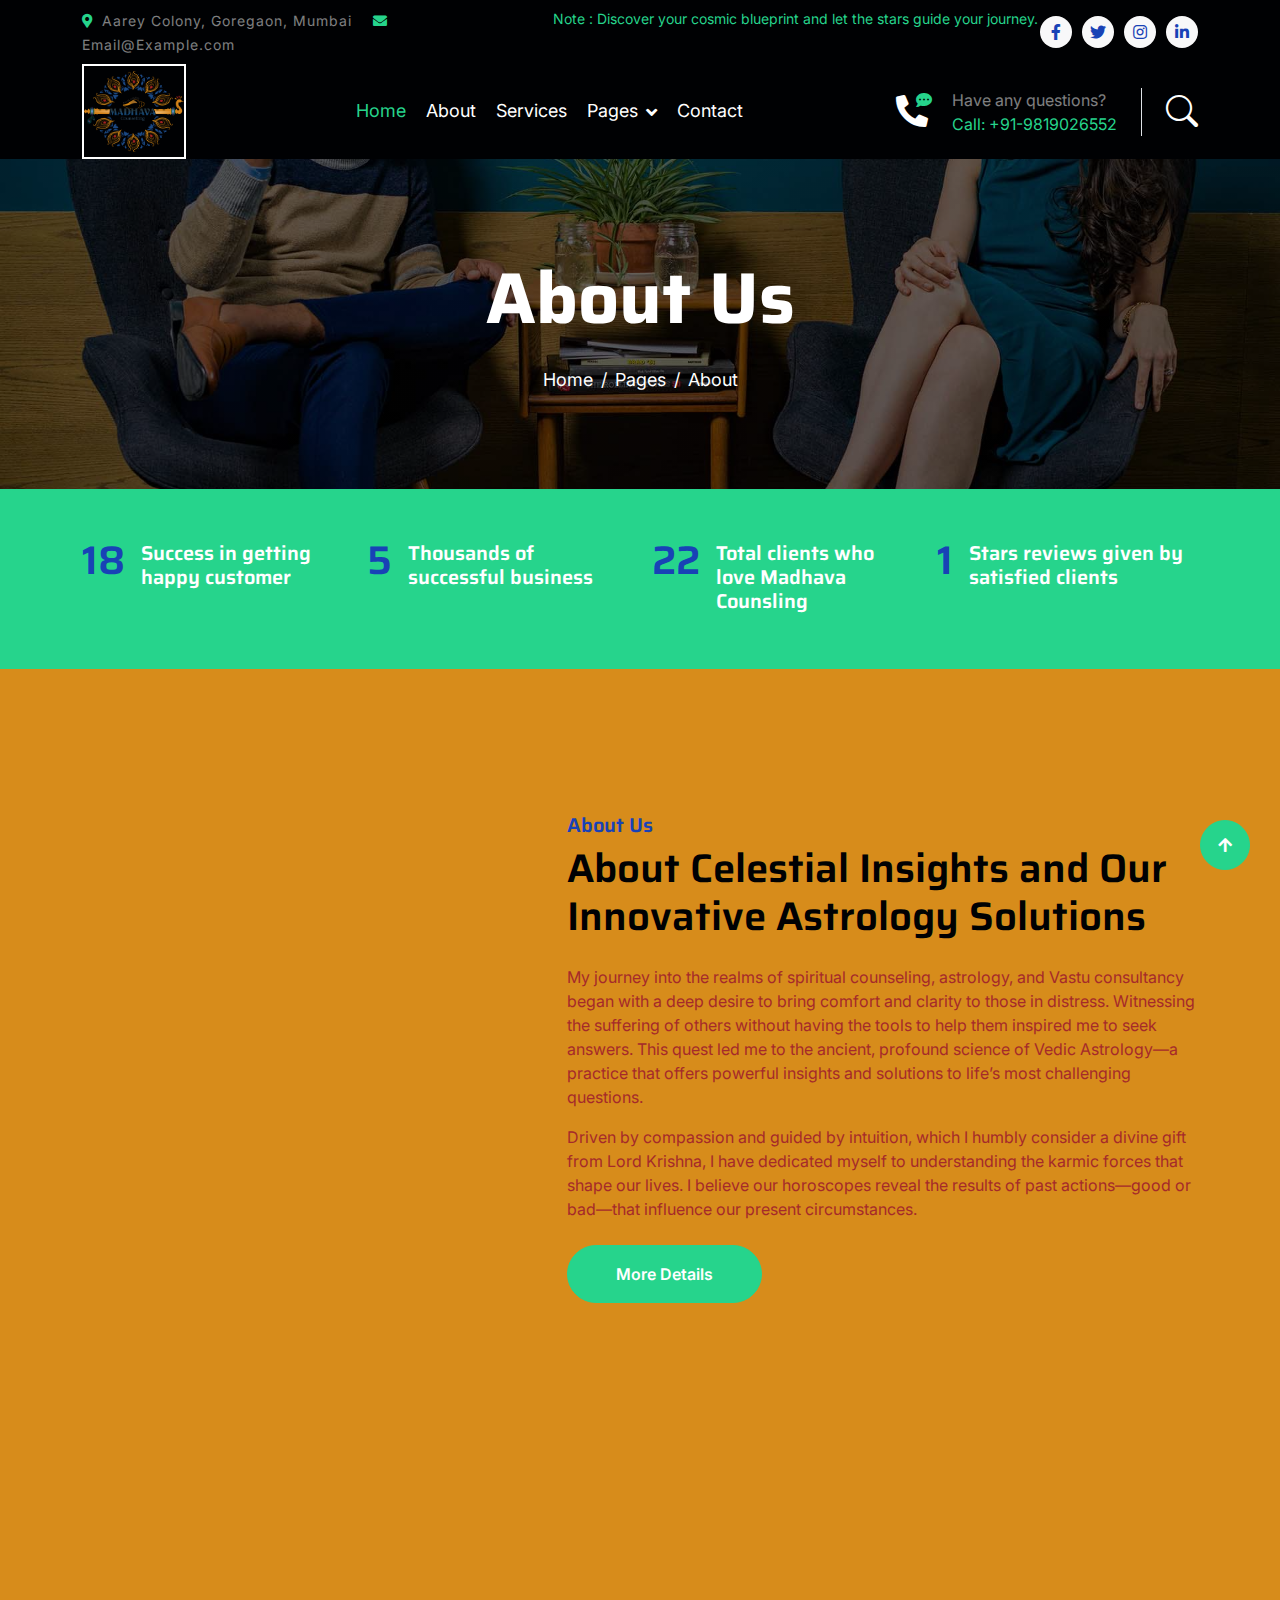
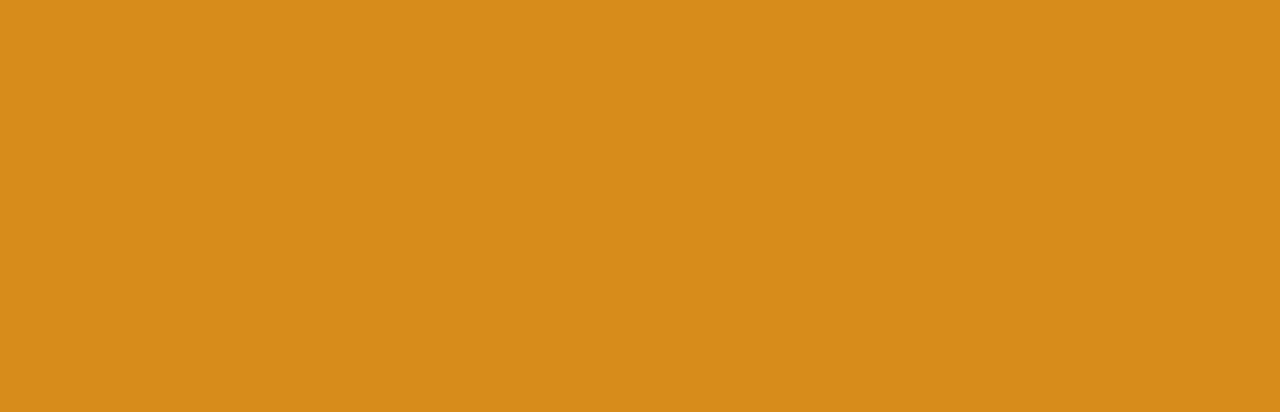
==== about.html @ 8f87cd43 "first commit" ====
<!DOCTYPE html>
<html lang="en">

    <head>
        <meta charset="utf-8">
        <title>Madhava Counseling: Empowering Your Journey with Insight and Guidance</title>
        <meta content="width=device-width, initial-scale=1.0" name="viewport">
        <meta content="" name="keywords">
        <meta content="" name="description">

        <!-- Google Web Fonts -->
        <link rel="preconnect" href="https://fonts.googleapis.com">
        <link rel="preconnect" href="https://fonts.gstatic.com" crossorigin>
        <link href="https://fonts.googleapis.com/css2?family=Inter:wght@400;500;600&family=Saira:wght@500;600;700&display=swap" rel="stylesheet"> 

        <!-- Icon Font Stylesheet -->
        <link href="https://cdnjs.cloudflare.com/ajax/libs/font-awesome/5.10.0/css/all.min.css" rel="stylesheet">
        <link href="https://cdn.jsdelivr.net/npm/bootstrap-icons@1.4.1/font/bootstrap-icons.css" rel="stylesheet">

        <!-- Libraries Stylesheet -->
        <link href="lib/animate/animate.min.css" rel="stylesheet">
        <link href="lib/owlcarousel/assets/owl.carousel.min.css" rel="stylesheet">

        <!-- Customized Bootstrap Stylesheet -->
        <link href="css/bootstrap.min.css" rel="stylesheet">

        <!-- Template Stylesheet -->
        <link href="css/style.css" rel="stylesheet">
    </head>

    <body style="background-color: #d78c1b;">
        <!-- Spinner Start -->
        <div id="spinner" class="show position-fixed translate-middle w-100 vh-100 top-50 start-50 d-flex align-items-center justify-content-center">
            <div class="spinner-grow text-primary" role="status"></div>
        </div>
        <!-- Spinner End -->

        <!-- Topbar Start -->
        <div class="container-fluid bg-dark py-2 d-none d-md-flex">
            <div class="container">
                <div class="d-flex justify-content-between topbar">
                    <div class="top-info">
                        <small class="me-3 text-white-50"><a href="https://www.google.com/maps/dir//office+no-514+%26+520,+madhava+counselling,+Mastermind+one,+Royal+Palms,+Aarey+Colony,+Goregaon,+Mumbai,+Maharashtra+400065/@19.1506091,72.8024861,12z/data=!4m8!4m7!1m0!1m5!1m1!1s0x3be7b72c3c221ced:0x33af25544a886b2c!2m2!1d72.8848878!2d19.1506275?hl=en-GB&authuser=0&entry=ttu&g_ep=EgoyMDI1MDMxOS4yIKXMDSoASAFQAw%3D%3D"><i class="fas fa-map-marker-alt me-2 text-secondary"></i></a>Aarey Colony, Goregaon, Mumbai</small>
                        <small class="me-3 text-white-50"><a href="#"><i class="fas fa-envelope me-2 text-secondary"></i></a>Email@Example.com</small>
                    </div>
                    <div id="note" class="text-secondary d-none d-xl-flex"><small>Note : Discover your cosmic blueprint and let the stars guide your journey.</small></div>
                    <div class="top-link">
                        <a href="" class="bg-light nav-fill btn btn-sm-square rounded-circle"><i class="fab fa-facebook-f text-primary"></i></a>
                        <a href="" class="bg-light nav-fill btn btn-sm-square rounded-circle"><i class="fab fa-twitter text-primary"></i></a>
                        <a href="" class="bg-light nav-fill btn btn-sm-square rounded-circle"><i class="fab fa-instagram text-primary"></i></a>
                        <a href="" class="bg-light nav-fill btn btn-sm-square rounded-circle me-0"><i class="fab fa-linkedin-in text-primary"></i></a>
                    </div>
                </div>
            </div>
        </div>
        <!-- Topbar End -->

        <!-- Navbar Start -->
        <div class="container-fluid bg-dark">
            <div class="container">
                <nav class="navbar navbar-dark navbar-expand-lg py-0">
                    <a href="index.html" class="navbar-brand">
                        <img src="img/MADHVA FINAL LOGO.png" 
                             alt="Madhava Counseling" 
                             class="img-fluid logo-highlight"
                             width="100" height="10">
                    </a>
                    
                    <button type="button" class="navbar-toggler me-0" data-bs-toggle="collapse" data-bs-target="#navbarCollapse">
                        <span class="navbar-toggler-icon"></span>
                    </button>
                    <div class="collapse navbar-collapse bg-transparent" id="navbarCollapse">
                        <div class="navbar-nav ms-auto mx-xl-auto p-0">
                            <a href="index.html" class="nav-item nav-link active text-secondary">Home</a>
                            <a href="about.html" class="nav-item nav-link">About</a>
                            <a href="service.html" class="nav-item nav-link">Services</a>
                            <div class="nav-item dropdown">
                                <a href="#" class="nav-link dropdown-toggle" data-bs-toggle="dropdown">Pages</a>
                                <div class="dropdown-menu rounded">
                                    <a href="blog.html" class="dropdown-item">Our Blog</a>
                                    <a href="testimonial.html" class="dropdown-item">Testimonial</a>
                                    <a href="#" class="dropdown-item">Astro Vastu Consultancy</a>
                                </div>
                            </div>
                            <a href="contact.html" class="nav-item nav-link">Contact</a>
                        </div>
                    </div>
                    <div class="d-none d-xl-flex flex-shirink-0">
                        <div id="phone-tada" class="d-flex align-items-center justify-content-center me-4">
                            <a href="" class="position-relative animated tada infinite">
                                <i class="fa fa-phone-alt text-white fa-2x"></i>
                                <div class="position-absolute" style="top: -7px; left: 20px;">
                                    <span><i class="fa fa-comment-dots text-secondary"></i></span>
                                </div>
                            </a>
                        </div>
                        <div class="d-flex flex-column pe-4 border-end">
                            <span class="text-white-50">Have any questions?</span>
                            <span class="text-secondary">Call: +91-9819026552</span>
                        </div>
                        <div class="d-flex align-items-center justify-content-center ms-4 ">
                            <a href="#"><i class="bi bi-search text-white fa-2x"></i> </a>
                        </div>
                    </div>
                </nav>
            </div>
        </div>
        <!-- Navbar End -->

        
        <!-- Page Header Start -->
        <div class="container-fluid page-header py-5">
            <div class="container text-center py-5">
                <h1 class="display-2 text-white mb-4 animated slideInDown">About Us</h1>
                <nav aria-label="breadcrumb animated slideInDown">
                    <ol class="breadcrumb justify-content-center mb-0">
                        <li class="breadcrumb-item"><a href="#">Home</a></li>
                        <li class="breadcrumb-item"><a href="#">Pages</a></li>
                        <li class="breadcrumb-item" aria-current="page">About</li>
                    </ol>
                </nav>
            </div>
        </div>
        <!-- Page Header End -->


        <!-- Fact Start -->
        <div class="container-fluid bg-secondary py-5">
            <div class="container">
                <div class="row">
                    <div class="col-lg-3 wow fadeIn" data-wow-delay=".1s">
                        <div class="d-flex counter">
                            <h1 class="me-3 text-primary counter-value">99</h1>
                            <h5 class="text-white mt-1">Success in getting happy customer</h5>
                        </div>
                    </div>
                    <div class="col-lg-3 wow fadeIn" data-wow-delay=".3s">
                        <div class="d-flex counter">
                            <h1 class="me-3 text-primary counter-value">25</h1>
                            <h5 class="text-white mt-1">Thousands of successful business</h5>
                        </div>
                    </div>
                    <div class="col-lg-3 wow fadeIn" data-wow-delay=".5s">
                        <div class="d-flex counter">
                            <h1 class="me-3 text-primary counter-value">120</h1>
                            <h5 class="text-white mt-1">Total clients who love Madhava Counsling</h5>
                        </div>
                    </div>
                    <div class="col-lg-3 wow fadeIn" data-wow-delay=".7s">
                        <div class="d-flex counter">
                            <h1 class="me-3 text-primary counter-value">5</h1>
                            <h5 class="text-white mt-1">Stars reviews given by satisfied clients</h5>
                        </div>
                    </div>
                </div>
            </div>
        </div>
        <!-- Fact End -->


        <!-- About Start -->
        <div class="container-fluid py-5 my-5">
            <div class="container pt-5">
                <div class="row g-5">
                    <div class="col-lg-5 col-md-6 col-sm-12 wow fadeIn" data-wow-delay=".3s">
                        <div class="h-100 position-relative">
                            <img src="https://astrotalk.com/astrology-blog/wp-content/uploads/2023/08/647a50e1139def31c2f7e660_iStock-1411203580-copy3-copy.jpg" class="img-fluid w-75 rounded" alt="" style="margin-bottom: 25%;">
                            <div class="position-absolute w-75" style="top: 25%; left: 25%;">
                                <img src="https://madhavacounselling.com/wp-content/uploads/2025/01/gradient-numerology-illustration_23-2150037574.jpg" class="img-fluid w-100 rounded" alt="">
                            </div>
                        </div>
                    </div>
                    <div class="col-lg-7 col-md-6 col-sm-12 wow fadeIn" data-wow-delay=".5s">
                        <h5 class="text-primary">About Us</h5>
                        <h1 class="mb-4">About Celestial Insights and Our Innovative Astrology Solutions</h1>
                        <p style="color:brown;">My journey into the realms of spiritual counseling, astrology, and Vastu consultancy began with a deep desire to bring comfort and clarity to those in distress. Witnessing the suffering of others without having the tools to help them inspired me to seek answers. This quest led me to the ancient, profound science of Vedic Astrology—a practice that offers powerful insights and solutions to life’s most challenging questions.</p>
                        <p style="color:brown;" class="mb-4">Driven by compassion and guided by intuition, which I humbly consider a divine gift from Lord Krishna, I have dedicated myself to understanding the karmic forces that shape our lives. I believe our horoscopes reveal the results of past actions—good or bad—that influence our present circumstances. </p>
                        <a href="" class="btn btn-secondary rounded-pill px-5 py-3 text-white">More Details</a>
                    </div>
                </div>
            </div>
        </div>
        <!-- About End -->


        

        <!-- Footer Start -->
        <div class="container-fluid footer bg-dark wow fadeIn" data-wow-delay=".3s">
            <div class="container pt-5 pb-4">
                <div class="row g-5">
                    <div class="col-lg-3 col-md-6">
                        <a href="index.html">
                            <img src="img/MADHVA FINAL LOGO.png" alt="Madhava Counseling" class="img-fluid logo" />
                        </a>
                        <p class="mt-4 text-light">My journey into the realms of spiritual counseling, astrology, and Vastu consultancy began with a deep desire to bring comfort and clarity to those in distress. Witnessing the suffering of others without having the tools to help them inspired me to seek answers. .</p>
                        <div class="d-flex hightech-link">
                            <a href="" class="btn-light nav-fill btn btn-square rounded-circle me-2"><i class="fab fa-facebook-f text-primary"></i></a>
                            <a href="" class="btn-light nav-fill btn btn-square rounded-circle me-2"><i class="fab fa-twitter text-primary"></i></a>
                            <a href="" class="btn-light nav-fill btn btn-square rounded-circle me-2"><i class="fab fa-instagram text-primary"></i></a>
                            <a href="" class="btn-light nav-fill btn btn-square rounded-circle me-0"><i class="fab fa-linkedin-in text-primary"></i></a>
                        </div>
                    </div>
                    <div class="col-lg-3 col-md-6">
                        <a href="#" class="h3 text-secondary">Short Link</a>
                        <div class="mt-4 d-flex flex-column short-link">
                            <a href="index.html" class="mb-2 text-white"><i class="fas fa-angle-right text-secondary me-2"></i>About us</a>
                            <a href="about.html" class="mb-2 text-white"><i class="fas fa-angle-right text-secondary me-2"></i>Our Services</a>
                            <a href="blog.html" class="mb-2 text-white"><i class="fas fa-angle-right text-secondary me-2"></i>Latest Blog</a>
                            <a href="testimonial.html" class="mb-2 text-white"><i class="fas fa-angle-right text-secondary me-2"></i>Testimonal</a>
                            <a href="contact.html" class="mb-2 text-white"><i class="fas fa-angle-right text-secondary me-2"></i>Contact us</a>
                        </div>
                    </div>
                    <div class="col-lg-3 col-md-6">
                        <a href="#" class="h3 text-secondary">Help Link</a>
                        <div class="mt-4 d-flex flex-column help-link">
                            <a href="" class="mb-2 text-white"><i class="fas fa-angle-right text-secondary me-2"></i>Terms Of use</a>
                            <a href="" class="mb-2 text-white"><i class="fas fa-angle-right text-secondary me-2"></i>Privacy Policy</a>
                            <a href="" class="mb-2 text-white"><i class="fas fa-angle-right text-secondary me-2"></i>Helps</a>
                            <a href="" class="mb-2 text-white"><i class="fas fa-angle-right text-secondary me-2"></i>FQAs</a>
                        </div>
                    </div>
                    <div class="col-lg-3 col-md-6">
                        <a href="#" class="h3 text-secondary">Contact Us</a>
                        <div class="text-white mt-4 d-flex flex-column contact-link">
                            <a href="https://www.google.com/maps/dir//office+no-514+%26+520,+madhava+counselling,+Mastermind+one,+Royal+Palms,+Aarey+Colony,+Goregaon,+Mumbai,+Maharashtra+400065/@19.1506091,72.8024861,12z/data=!4m8!4m7!1m0!1m5!1m1!1s0x3be7b72c3c221ced:0x33af25544a886b2c!2m2!1d72.8848878!2d19.1506275?hl=en-GB&authuser=0&entry=ttu&g_ep=EgoyMDI1MDMxOS4yIKXMDSoASAFQAw%3D%3D" class="pb-3 text-light border-bottom border-primary"><i class="fas fa-map-marker-alt text-secondary me-2"></i> office no-514 & 520, madhava counselling, Mastermind one, Royal Palms, Aarey Colony, Goregaon, Mumbai, Maharashtra 400065</a>
                            <a href="#" class="py-3 text-light border-bottom border-primary"><i class="fas fa-phone-alt text-secondary me-2"></i> +91-9819026552</a>
                            <a href="#" class="py-3 text-light border-bottom border-primary"><i class="fas fa-envelope text-secondary me-2"></i> info@exmple.con</a>
                        </div>
                    </div>
                </div>
                <hr class="text-light mt-5 mb-4">
            </div>
        </div>
        <!-- Footer End -->


        <!-- Back to Top -->
        <a href="#" class="btn btn-secondary btn-square rounded-circle back-to-top"><i class="fa fa-arrow-up text-white"></i></a>

        
        <!-- JavaScript Libraries -->
        <script src="https://ajax.googleapis.com/ajax/libs/jquery/3.6.4/jquery.min.js"></script>
        <script src="https://cdn.jsdelivr.net/npm/bootstrap@5.0.0/dist/js/bootstrap.bundle.min.js"></script>
        <script src="lib/wow/wow.min.js"></script>
        <script src="lib/easing/easing.min.js"></script>
        <script src="lib/waypoints/waypoints.min.js"></script>
        <script src="lib/owlcarousel/owl.carousel.min.js"></script>

        <!-- Template Javascript -->
        <script src="js/main.js"></script>
    </body>

</html>
---- css/style.css ----
/*** Spinner Start ***/

#spinner {
    opacity: 0;
    visibility: hidden;
    transition: opacity .8s ease-out, visibility 0s linear .5s;
    z-index: 99999;
 }

 #spinner.show {
     transition: opacity .8s ease-out, visibility 0s linear .0s;
     visibility: visible;
     opacity: 1;
 }

/*** Spinner End ***/
.navbar-brand .logo {
    height: auto; /* Let the height adjust to the aspect ratio */
    max-width: 200px; /* Control the size of the logo */
    transition: transform 0.3s ease, filter 0.3s ease;
}

.navbar-brand .logo:hover {
    transform: scale(1.1); /* Slight zoom effect on hover */
    filter: brightness(1.2); /* Make the logo a bit brighter on hover */
}

/*** Button Start ***/
.btn {
    font-weight: 600;
    transition: .5s;
}

.btn-square {
    width: 38px;
    height: 38px;
}

.btn-sm-square {
    width: 32px;
    height: 32px;
}

.btn-md-square {
    width: 46px;
    height: 46px;
}

.btn-lg-square {
    width: 58px;
    height: 58px;
}

.btn-square,
.btn-sm-square,
.btn-md-square,
.btn-lg-square {
    padding: 0;
    display: flex;
    align-items: center;
    justify-content: center;
    font-weight: normal;
}

.back-to-top {
    position: fixed;
    width: 50px;
    height: 50px;
    right: 30px;
    bottom: 30px;
    z-index: 99;
}

/*** Button End ***/


/*** Topbar Start ***/

.topbar .top-info {
    letter-spacing: 1px;
}

.topbar .top-link {
    display: flex;
    align-items: center;
    justify-content: center;
}

.topbar .top-link a {
    margin-right: 10px;
}

#note {
    width: 500px;
    overflow: hidden;
}

#note small {
    position: relative;
    display: inline-block;
    animation: mymove 5s infinite;
    animation-timing-function: all;
}

@keyframes mymove {
    from {left: -100%;}
    to {left: 100%;}
}

/*** Topbar End ***/


/*** Navbar Start ***/
.navbar .navbar-nav {
    padding: 15px 0;
}

.navbar .navbar-nav .nav-link {
    padding: 10px;
    color: var(--bs-white);
    font-size: 18px;
    outline: none;
    
}

.navbar .navbar-nav .nav-link:hover,
.navbar .navbar-nav .nav-link.active {
    color: var(--bs-secondary) !important;
}

.navbar .dropdown-toggle::after {
    border: none;
    content: "\f107";
    font-family: "font awesome 5 free";
    font-weight: 900;
    vertical-align: middle;
    margin-left: 8px;
}

@media (min-width: 992px) {
    .navbar .nav-item .dropdown-menu {
        display: block;
        visibility: hidden;
        top: 100%;
        transform: rotateX(-75deg);
        transform-origin: 0% 0%;
        transition: .5s;
        opacity: 0;
    }
}

.navbar .nav-item:hover .dropdown-menu {
    transform: rotateX(0deg);
    visibility: visible;
    transition: .5s;
    opacity: 1;
}

/*** Navbar End ***/

.logo-highlight {
    transition: all 0.3s ease-in-out;
}

.logo-highlight:hover {
    filter: drop-shadow(0 0 10px rgba(187, 160, 2, 0.8)); /* Golden glow */
}

.navbar-brand{
    box-sizing: border-box;
    border: 2px solid white;
}

/*** Carousel Start ***/

.carousel-item {
    position: relative;
}

.carousel-item::after {
    content: "";
    width: 100%;
    height: 100%;
    position: absolute;
    top: 0;
    left: 0;
    background: rgba(0, 0, 0, .6);
}

.carousel-caption {
    height: 110%;
    display: flex;
    align-items: center;
    justify-content: center;
    z-index: 1;
}

.carousel-item p {
    max-width: 700px;
    margin: 0 auto 35px auto;
}

.carousel-control-prev {
    width: 90px;
    height: 60px;
    position: absolute;
    top: 50%;
    left: 0;
    background: var(--bs-primary);
    border-radius: 0 50px 50px 0;
    opacity: 1;
}

.carousel-control-prev:hover {
    background: var(--bs-secondary);
    transition: .8s;
}

.carousel-control-next {
    width: 90px;
    height: 60px;
    position: absolute;
    top: 50%;
    right: 0;
    background: var(--bs-primary);
    border-radius: 50px 0 0 50px;
    opacity: 1;
}

.carousel-control-next:hover {
    background: var(--bs-secondary);
    transition: .8s;
}

.carousel-caption .carousel-content a button.carousel-content-btn1 {
    background: var(--bs-secondary);
    color: var(--bs-dark);
    opacity: 1;
    border: 0;
    border-radius: 20px;
}

.carousel-caption .carousel-content a button.carousel-content-btn1:hover {
    background: var(--bs-primary);
    color: #ffffff;
    border: 0;
    opacity: 1;
    transition: 1s;
    border-radius: 20px;
}

.carousel-caption .carousel-content a button.carousel-content-btn2 {
    background: var(--bs-primary);
    color: var(--bs-white);
    opacity: 1;
    border: 0;
    border-radius: 20px;
}

.carousel-caption .carousel-content a button.carousel-content-btn2:hover {
    background: var(--bs-secondary);
    color: var(--bs-dark);
    border: 0;
    opacity: 1;
    transition: 1s;
    border-radius: 20px;
}

#carouselId .carousel-indicators li {
    width: 30px;
    height: 10px;
    background: var(--bs-primary);
    margin: 10px;
    border-radius: 30px;
    opacity: 1;
}

#carouselId .carousel-indicators li:hover {
    background: var(--bs-secondary);
    opacity: 1;
}

@media (max-width: 992px) {
    .carousel-item {
        min-height: 500px;
    }
    
    .carousel-item img {
        min-height: 500px;
        object-fit: cover;
    }

    .carousel-item h1 {
        font-size: 40px !important;
    }

    .carousel-item p {
        font-size: 16px !important;
    }
}

@media (max-width: 768px) {
    .carousel-item {
        min-height: 400px;
    }
    
    .carousel-item img {
        min-height: 400px;
        object-fit: cover;
    }

    .carousel-item h1 {
        font-size: 28px !important;
    }

    .carousel-item p {
        font-size: 14px !important;
    }
}

.page-header {
    background: linear-gradient(rgba(0, 0, 0, .6), rgba(0, 0, 0, .6)), url(../img/carousel-1.jpg) center center no-repeat;
    background-size: cover;
}

.page-header .breadcrumb-item+.breadcrumb-item::before {
    color: var(--bs-white);
}

.page-header .breadcrumb-item,
.page-header .breadcrumb-item a {
    font-size: 18px;
    color: var(--bs-white);
}

/*** Carousel End ***/


/*** Services Start ***/

.services .services-item {
    box-shadow: 0 0 60px rgba(0, 0, 0, .2);
    width: 100%;
    height: 100%;
    border-radius: 10px;
    padding: 10px 0;
    position: relative;
}


.services-content::after {
    position: absolute;
    content: "";
    width: 100%;
    height: 0;
    top: 0;
    left: 0;
    border-radius: 10px 10px 0 0;
    background: #1c4a85;
    transition: .5s;
}

.services-content::after {
    top: 0;
    bottom: auto;
    border-radius: 10px 10px 10px 10px;
}

.services-item:hover .services-content::after {
    height: 100%;
    opacity: 1;
    transition: .5s;
}

.services-item:hover .services-content-icon {
    position: relative;
    z-index: 2;
}

.services-item .services-content-icon i,
.services-item .services-content-icon p {
    transition: .5s;
}

.services-item:hover .services-content-icon i {
    color: var(--bs-secondary) !important;
}

.services-item:hover .services-content-icon p {
    color: var(--bs-white);
}

/*** Services End ***/


/*** Project Start ***/

.project-img {
    position: relative;
    padding: 15px;
}

.project-img::before {
    content: "";
    position: absolute;
    width: 150px;
    height: 150px;
    top: 0;
    left: 0;
    background: var(--bs-secondary);
    border-radius: 10px;
    opacity: 1;
    z-index: -1;
    transition: .5s;
}

.project-img::after {
    content: "";
    width: 150px;
    height: 150px;
    position: absolute;
    right: 0;
    bottom: 0;
    background: var(--bs-primary);
    border-radius: 10px;
    opacity: 1;
    z-index: -1;
    transition: .5s;
}

.project-content {
    position: absolute;
    width: 100%;
    height: 100%;
    top: 0;
    left: 0;
    display: flex;
    align-items: center;
    justify-content: center;
    opacity: 0;
}

.project-content a {
    display: inline-block;
    padding: 20px 25px;
    background: var(--bs-primary);
    border-radius: 10px;
}

.project-item:hover .project-content {
    opacity: 1;
    transition: .5s;
}

.project-item:hover .project-img::before,
.project-item:hover .project-img::after {
    opacity: 0;
}

/*** Project End ***/


/*** Blog Start ***/
.blog-item .blog-btn {
    z-index: 2;
}

.blog-btn .blog-btn-icon {
    height: 50px;
    position: relative;
    overflow: hidden;
}

.blog-btn-icon .blog-icon-2 {
    display: flex;
    position: absolute;
    top: 6px;
    left: -140px;
    
}

.blog-btn-icon:hover .blog-icon-2 {
    transition: 1s;
    left: 5px;
    top: 6px;
    padding-bottom: 5px;
}
.blog-icon-1 {
    position: relative;
    top: -4px;
}
.blog-btn-icon:hover .blog-icon-1 {
    top: 0;
    right: -140px;
    transition: 1s;
}

/*** Blog End ***/


/*** Team Start ***/

.team-item {
    border-top: 30px solid var(--bs-secondary) !important;
    background: rgba(239, 239, 241, 0.8);
}

.team-content::before {
    height: 200px;
    display: block;
    content: "";
    position: relative;
    top: -101px;
    background: var(--bs-secondary);
    clip-path: polygon(50% 50%, 100% 50%, 50% 100%, 0% 50%);
    padding: 60px;
    opacity: 1;
}

.team-img-icon {
    position: relative;
    margin-top: -200px;
    padding: 30px;
    padding-bottom: 0;
}

.team-img {
    border: 15px solid var(--bs-white);
}

.team-img img {
    border: 10px solid var(--bs-secondary);
    transition: .5s;
}

.team-item:hover h4 {
    color: var(--bs-primary);
    transition: .5s;
}

.team-item:hover .team-img img {
    transform: scale(1.05);
    border: 10px solid var(--bs-secondary);
}

.team-carousel .owl-stage {
    position: relative;
    width: 100%;
    height: 100%;
}

.team-carousel .owl-nav {
    position: absolute;
    top: -100px;
    right: 50px;
    display: flex;
}

.team-carousel .owl-nav .owl-prev,
.team-carousel .owl-nav .owl-next {
    width: 56px;
    height: 56px;
    border-radius: 56px;
    margin-left: 15px;
    background: var(--bs-secondary);
    color: var(--bs-white);
    display: flex;
    align-items: center;
    justify-content: center;
    transition: .5s;
}

.team-carousel .owl-nav .owl-prev:hover,
.team-carousel .owl-nav .owl-next:hover {
    background: var(--bs-primary);
    color: var(--bs-white);
}

@media (max-width: 992px) {
    .team-carousel {
        margin-top: 3rem;
    }

    .team-carousel .owl-nav {
        top: -85px;
        left: 50%;
        right: auto;
        transform: translateX(-50%);
        margin-left: -15px;
    }
}

/*** Team End ***/


/*** Testimonial Start ***/

.testimonial-item {
    background: #e3f0eb;

}

.testimonial-carousel .owl-dots {
    margin-top: 15px;
    display: flex;
    align-items: flex-end;
    justify-content: center;
}

.testimonial-carousel .owl-dot {
    position: relative;
    display: inline-block;
    margin: 0 5px;
    width: 15px;
    height: 15px;
    background: #c1dad0;
    border-radius: 15px;
    transition: .5s;
}

.testimonial-carousel .owl-dot.active {
    width: 30px;
    background: var(--bs-primary);
}

.testimonial-carousel .owl-item.center {
    position: relative;
    z-index: 1;
}

.testimonial-carousel .owl-item .testimonial-item {
    transition: .5s;
}

.testimonial-carousel .owl-item.center .testimonial-item {
    background: #FFFFFF !important;
    box-shadow: 0 0 30px #DDDDDD;
}

/*** Testimonial End ***/


/*** Contact Start ***/
.contact-detail::before {
    position: absolute;
    content: "";
    height: 50%;
    width: 100%;
    top: 0;
    left: 0;
    background: linear-gradient(rgb(210, 243, 235, 1), rgba(230, 250, 245, .3)), url(../img/background.jpg) center center no-repeat;
    background-size: cover;
    border-radius: 10px;
    z-index: -1;
}

.contact-map {
    background: #065450;
}

.contact-form {
    background: #065450;
}

/*** Contact End ***/


/*** Footer Start ***/

.footer .short-link a,
.footer .help-link a,
.footer .contact-link a {
    transition: .5s;
}

.footer .short-link a:hover,
.footer .help-link a:hover,
.footer .contact-link a:hover {
    letter-spacing: 1px;
}

.footer .hightech-link a:hover {
    background: var(--bs-secondary);
    border: 0;
}

/*** Footer End ***/
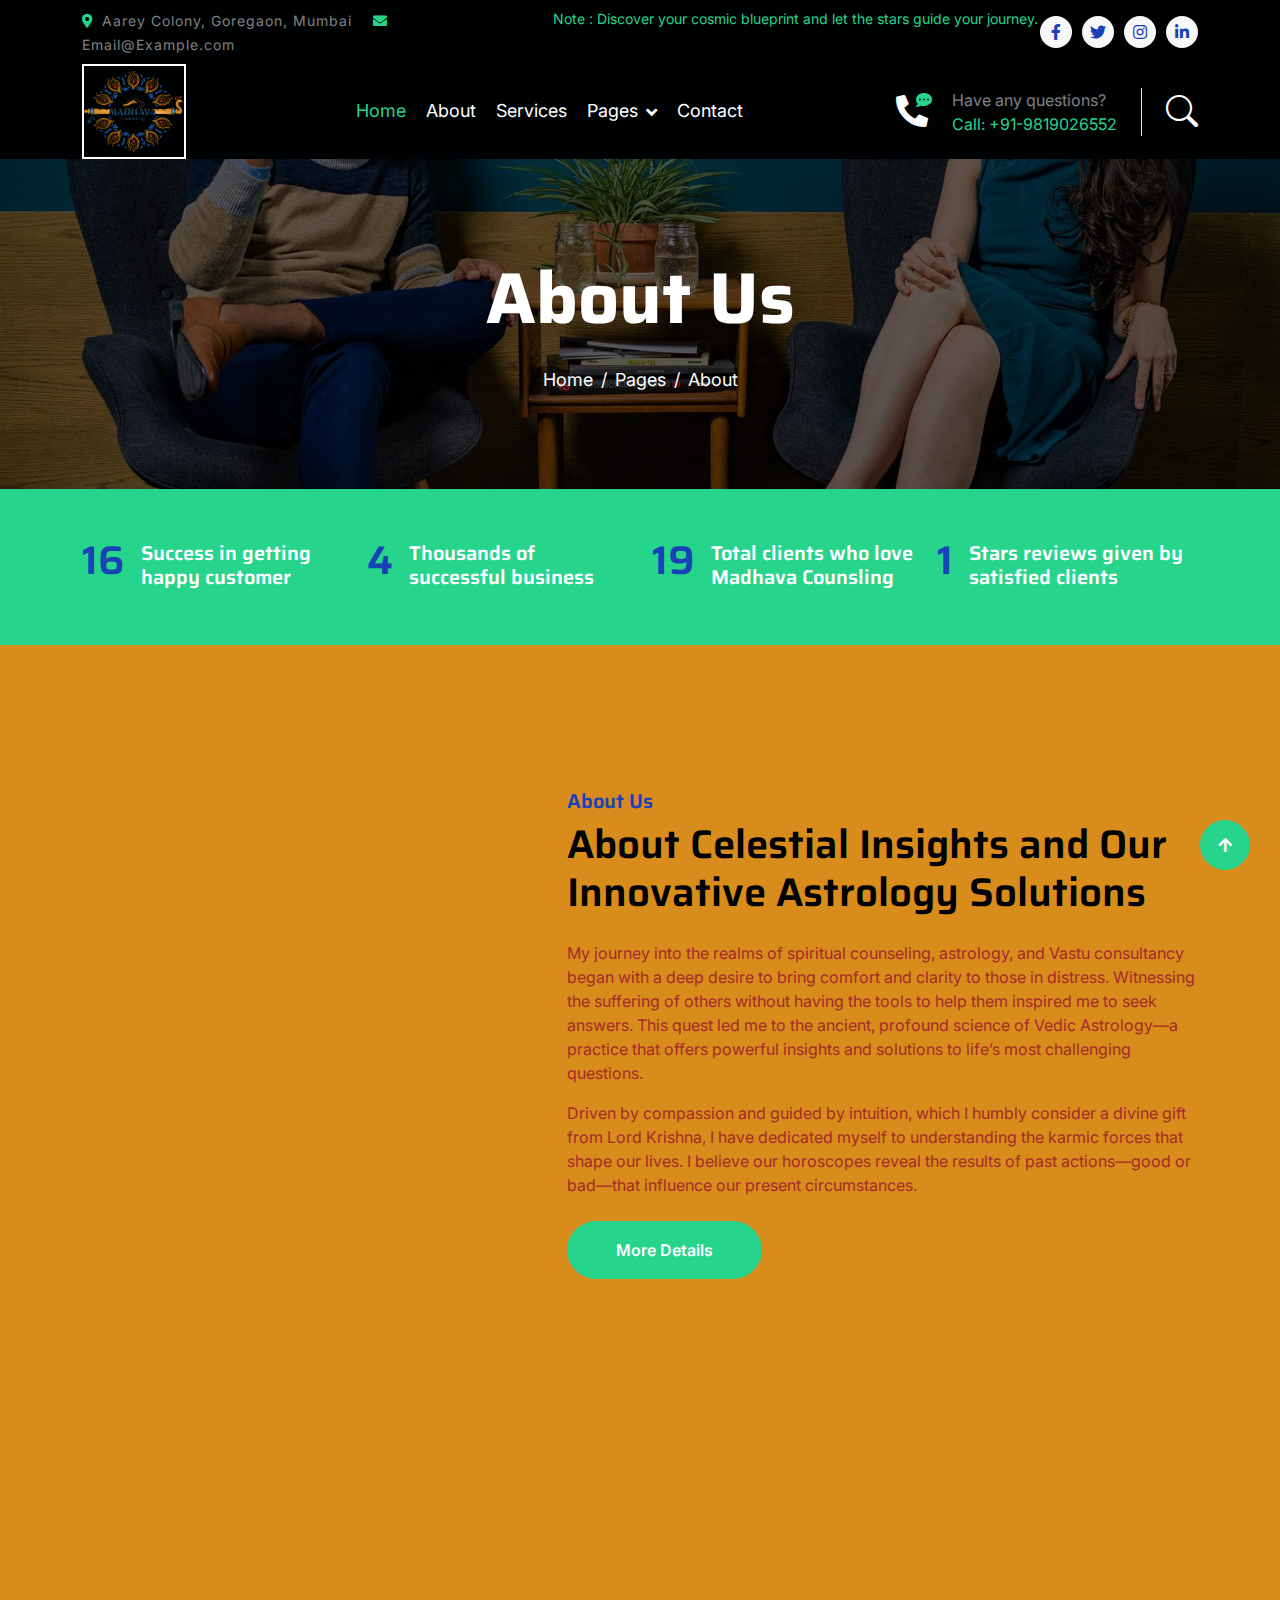
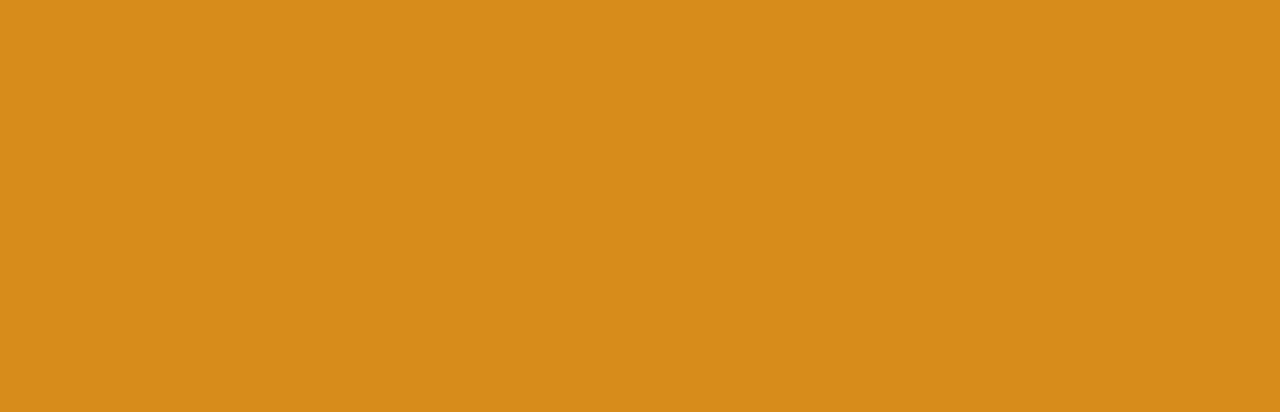
==== commit 58728183: "Background_Colour_change" ====
--- a/about.html
+++ b/about.html
@@ -186,7 +186,7 @@
         
 
         <!-- Footer Start -->
-        <div class="container-fluid footer bg-dark wow fadeIn" data-wow-delay=".3s">
+        <div style="background-color:rgb(199, 199, 79);" class="container-fluid footer wow fadeIn" data-wow-delay=".3s">
             <div class="container pt-5 pb-4">
                 <div class="row g-5">
                     <div class="col-lg-3 col-md-6">
